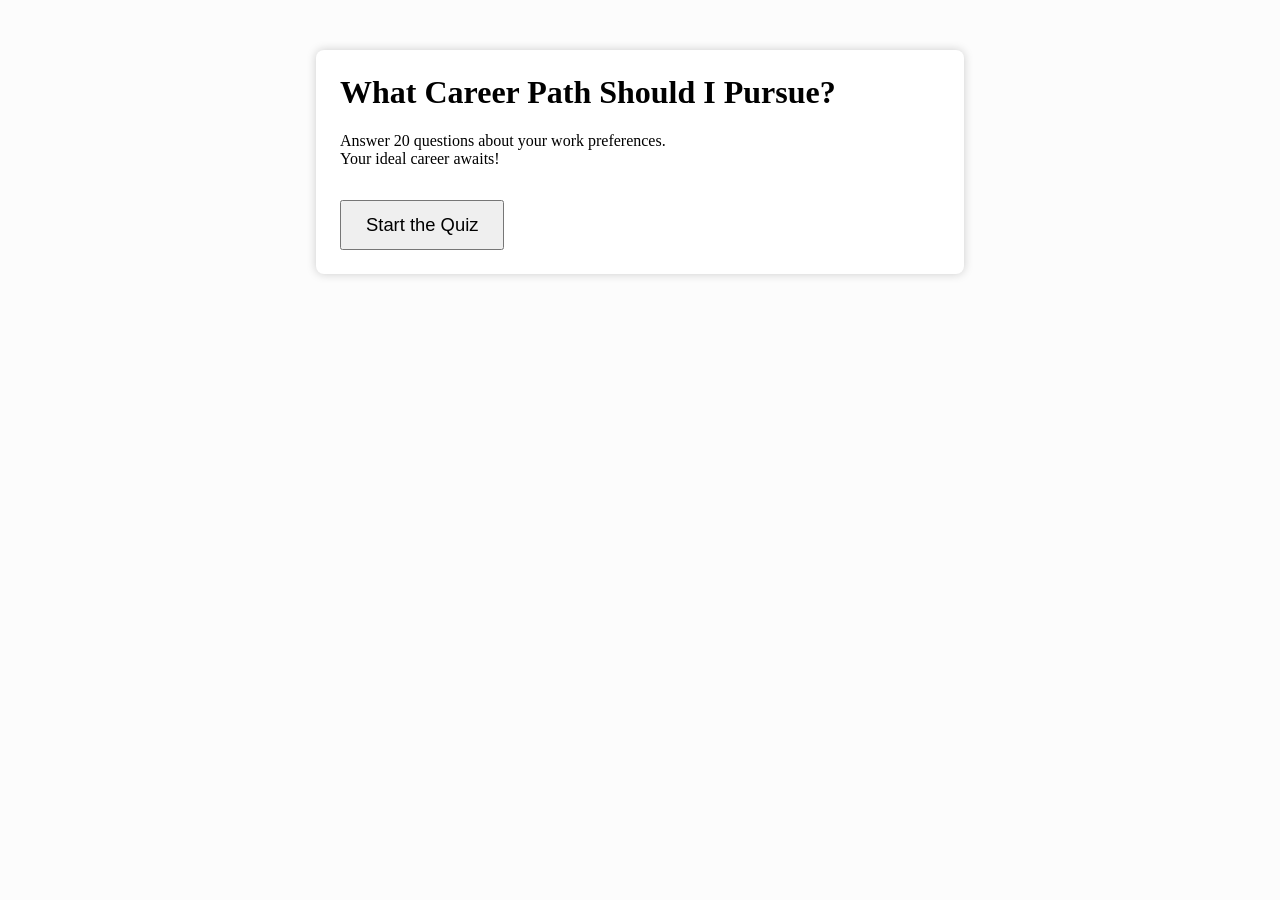
==== index.html @ 64326bfb "test questionary" ====
<!DOCTYPE html>
<html lang="en">
<head>
  <meta charset="UTF-8">
  <title>What Career Path Should I Pursue?</title>
  <meta name="viewport" content="width=device-width,initial-scale=1">
  <link rel="stylesheet" href="style.css">
</head>
<body>
  <div class="container" id="main">
    <h1>What Career Path Should I Pursue?</h1>
    <p>Answer 20 questions about your work preferences.<br>Your ideal career awaits!</p>
    <button onclick="startQuiz()" style="font-size:1.15em;padding:12px 24px;margin-top:16px;">Start the Quiz</button>
  </div>
  <script src="main.js"></script>
</body>
</html>
---- style.css ----
body {
  font-family: 'Times New Roman', Times, serif;
  background: #FCFCFC;
  margin: 0;
  padding: 0;
}
.container {
  width: 90%;
  max-width: 600px;
  margin: 50px auto;
  padding: 24px;
  background: #FFF;
  border-radius: 8px;
  box-shadow: 0 0 10px #CCC;
}
.question {
  font-size: 1.25em;
  margin-bottom: 20px;
}
.options button {
  display: block;
  width: 100%;
  margin-bottom: 10px;
  padding: 12px;
  font-size: 1em;
  background: #f0f0f0;
  border: 1px solid #DDD;
  cursor: pointer;
  color: #333;
  transition: background 0.2s;
}
.options button:hover {
  background: #e6e6e6;
}
h1, h2 {
  margin-top: 0;
}
.result {
  margin-top: 30px;
  text-align: center;
  font-size: 1.35em;
}
.trophy {
  font-size: 3em;
  margin-top: 20px;
  color: gold;
  filter: drop-shadow(0 0 5px orange);
  display: block;
  text-align: center;
}
.career-name {
  color: #b28900;
  font-size: 1.2em;
  font-weight: bold;
  margin-top: 16px;
}
.career-desc {
  margin-top: 10px;
  font-size: 1em;
}
.btn-restart {
  margin-top: 30px;
  padding: 10px 22px;
  background: #fffbe5;
  border: 1px solid #eccc52;
  font-size: 1em;
  font-family: inherit;
  cursor: pointer;
}
@media(max-width:600px){
  .container { padding: 8px;}
  .question { font-size: 1em;}
}
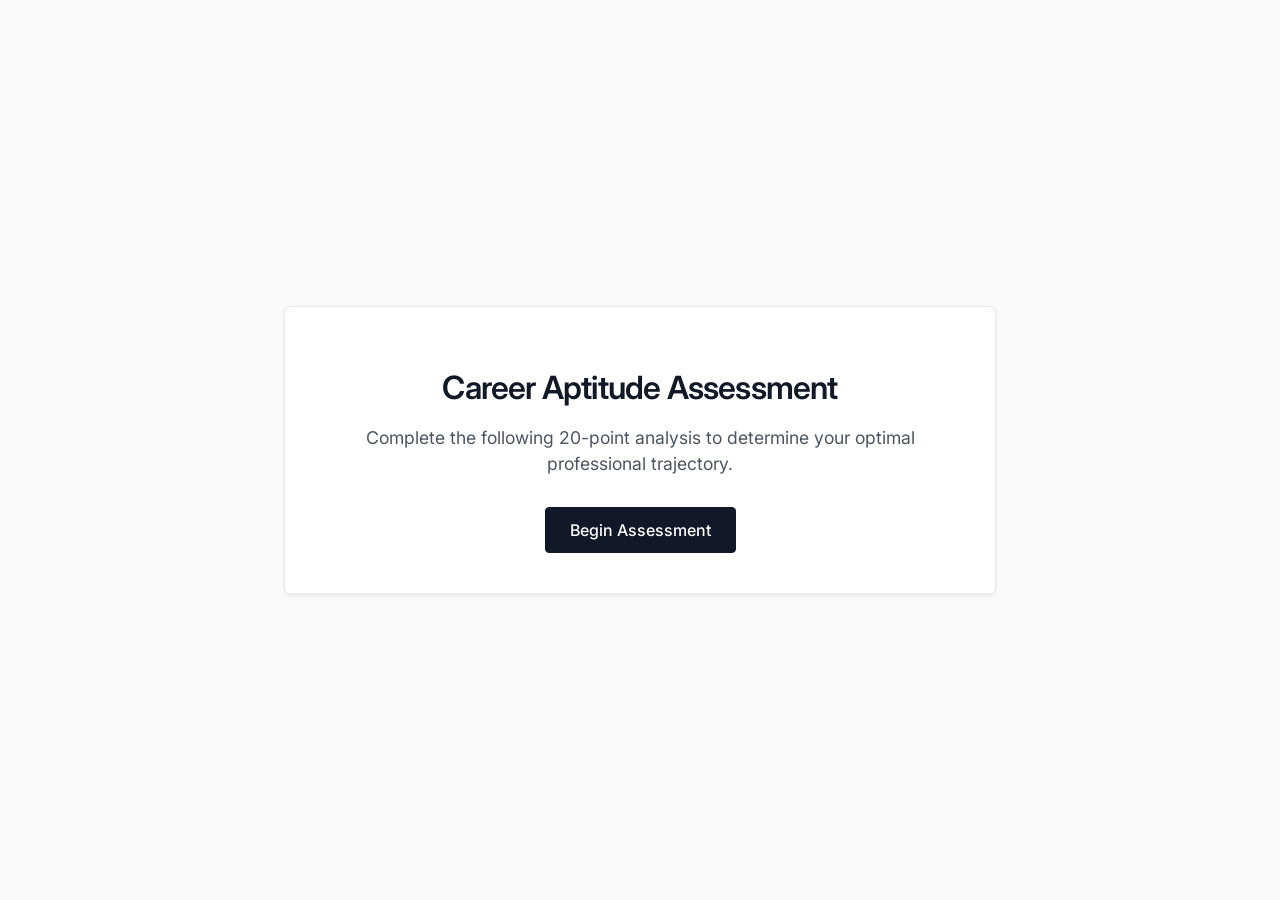
==== commit 04577895: "thing" ====
--- a/index.html
+++ b/index.html
@@ -2,15 +2,15 @@
 <html lang="en">
 <head>
   <meta charset="UTF-8">
-  <title>What Career Path Should I Pursue?</title>
+  <title>Career Aptitude Assessment</title>
   <meta name="viewport" content="width=device-width,initial-scale=1">
   <link rel="stylesheet" href="style.css">
 </head>
 <body>
   <div class="container" id="main">
-    <h1>What Career Path Should I Pursue?</h1>
-    <p>Answer 20 questions about your work preferences.<br>Your ideal career awaits!</p>
-    <button onclick="startQuiz()" style="font-size:1.15em;padding:12px 24px;margin-top:16px;">Start the Quiz</button>
+    <h1>Career Aptitude Assessment</h1>
+    <p style="color: #4b5563; font-size: 1.1em; line-height: 1.5; margin-bottom: 30px;">Complete the following 20-point analysis to determine your optimal professional trajectory.</p>
+    <button onclick="startQuiz()" class="btn-action" style="margin-top:0;">Begin Assessment</button>
   </div>
   <script src="main.js"></script>
 </body>
--- a/style.css
+++ b/style.css
@@ -1,73 +1,107 @@
+@import url('https://fonts.googleapis.com/css2?family=Inter:wght@400;500;600&display=swap');
+
 body {
-  font-family: 'Times New Roman', Times, serif;
-  background: #FCFCFC;
+  font-family: 'Inter', sans-serif;
+  background: #f9fafb;
   margin: 0;
   padding: 0;
+  min-height: 100vh;
+  display: flex;
+  align-items: center;
+  justify-content: center;
+  color: #111827;
 }
 .container {
   width: 90%;
-  max-width: 600px;
-  margin: 50px auto;
-  padding: 24px;
-  background: #FFF;
-  border-radius: 8px;
-  box-shadow: 0 0 10px #CCC;
+  max-width: 650px;
+  padding: 40px 30px;
+  background: #ffffff;
+  border-radius: 6px;
+  box-shadow: 0 4px 6px -1px rgba(0, 0, 0, 0.05), 0 2px 4px -1px rgba(0, 0, 0, 0.03);
+  border: 1px solid #e5e7eb;
+  text-align: center;
 }
 .question {
-  font-size: 1.25em;
-  margin-bottom: 20px;
+  font-size: 1.2em;
+  font-weight: 500;
+  margin-bottom: 30px;
+  color: #1f2937;
 }
 .options button {
   display: block;
   width: 100%;
-  margin-bottom: 10px;
-  padding: 12px;
+  margin-bottom: 12px;
+  padding: 16px;
   font-size: 1em;
-  background: #f0f0f0;
-  border: 1px solid #DDD;
+  font-weight: 500;
+  background: #ffffff;
+  border: 1px solid #d1d5db;
+  border-radius: 4px;
   cursor: pointer;
-  color: #333;
-  transition: background 0.2s;
+  color: #374151;
+  transition: all 0.2s ease;
 }
 .options button:hover {
-  background: #e6e6e6;
+  background: #f3f4f6;
+  border-color: #9ca3af;
 }
-h1, h2 {
-  margin-top: 0;
+h1 {
+  font-size: 2em;
+  font-weight: 600;
+  color: #111827;
+  margin-bottom: 10px;
+  letter-spacing: -0.025em;
+}
+h2 {
+  font-size: 1.5em;
+  font-weight: 600;
+  color: #111827;
 }
 .result {
   margin-top: 30px;
-  text-align: center;
-  font-size: 1.35em;
-}
-.trophy {
-  font-size: 3em;
-  margin-top: 20px;
-  color: gold;
-  filter: drop-shadow(0 0 5px orange);
-  display: block;
-  text-align: center;
+  font-size: 1.1em;
 }
 .career-name {
-  color: #b28900;
-  font-size: 1.2em;
-  font-weight: bold;
-  margin-top: 16px;
+  color: #111827;
+  font-size: 1.4em;
+  font-weight: 600;
+  margin-top: 20px;
 }
 .career-desc {
-  margin-top: 10px;
+  margin-top: 12px;
+  font-size: 1.05em;
+  line-height: 1.6;
+  color: #4b5563;
+}
+.btn-action, .btn-restart {
+  display: inline-block;
+  margin-top: 15px;
+  padding: 12px 24px;
+  background: #111827;
+  color: #ffffff;
+  border: 1px solid #111827;
+  border-radius: 4px;
   font-size: 1em;
-}
-.btn-restart {
-  margin-top: 30px;
-  padding: 10px 22px;
-  background: #fffbe5;
-  border: 1px solid #eccc52;
-  font-size: 1em;
+  font-weight: 500;
   font-family: inherit;
   cursor: pointer;
+  transition: all 0.2s ease;
+}
+.btn-action-outline {
+  background: #ffffff;
+  color: #111827;
+}
+.btn-action:hover, .btn-restart:hover {
+  background: #374151;
+  border-color: #374151;
+  color: #ffffff;
+}
+.btn-action-outline:hover {
+  background: #f9fafb;
+  color: #111827;
 }
 @media(max-width:600px){
-  .container { padding: 8px;}
-  .question { font-size: 1em;}
+  .container { padding: 25px 20px; border: none; box-shadow: none; background: transparent; }
+  .question { font-size: 1.1em;}
+  h1 { font-size: 1.6em;}
 }
